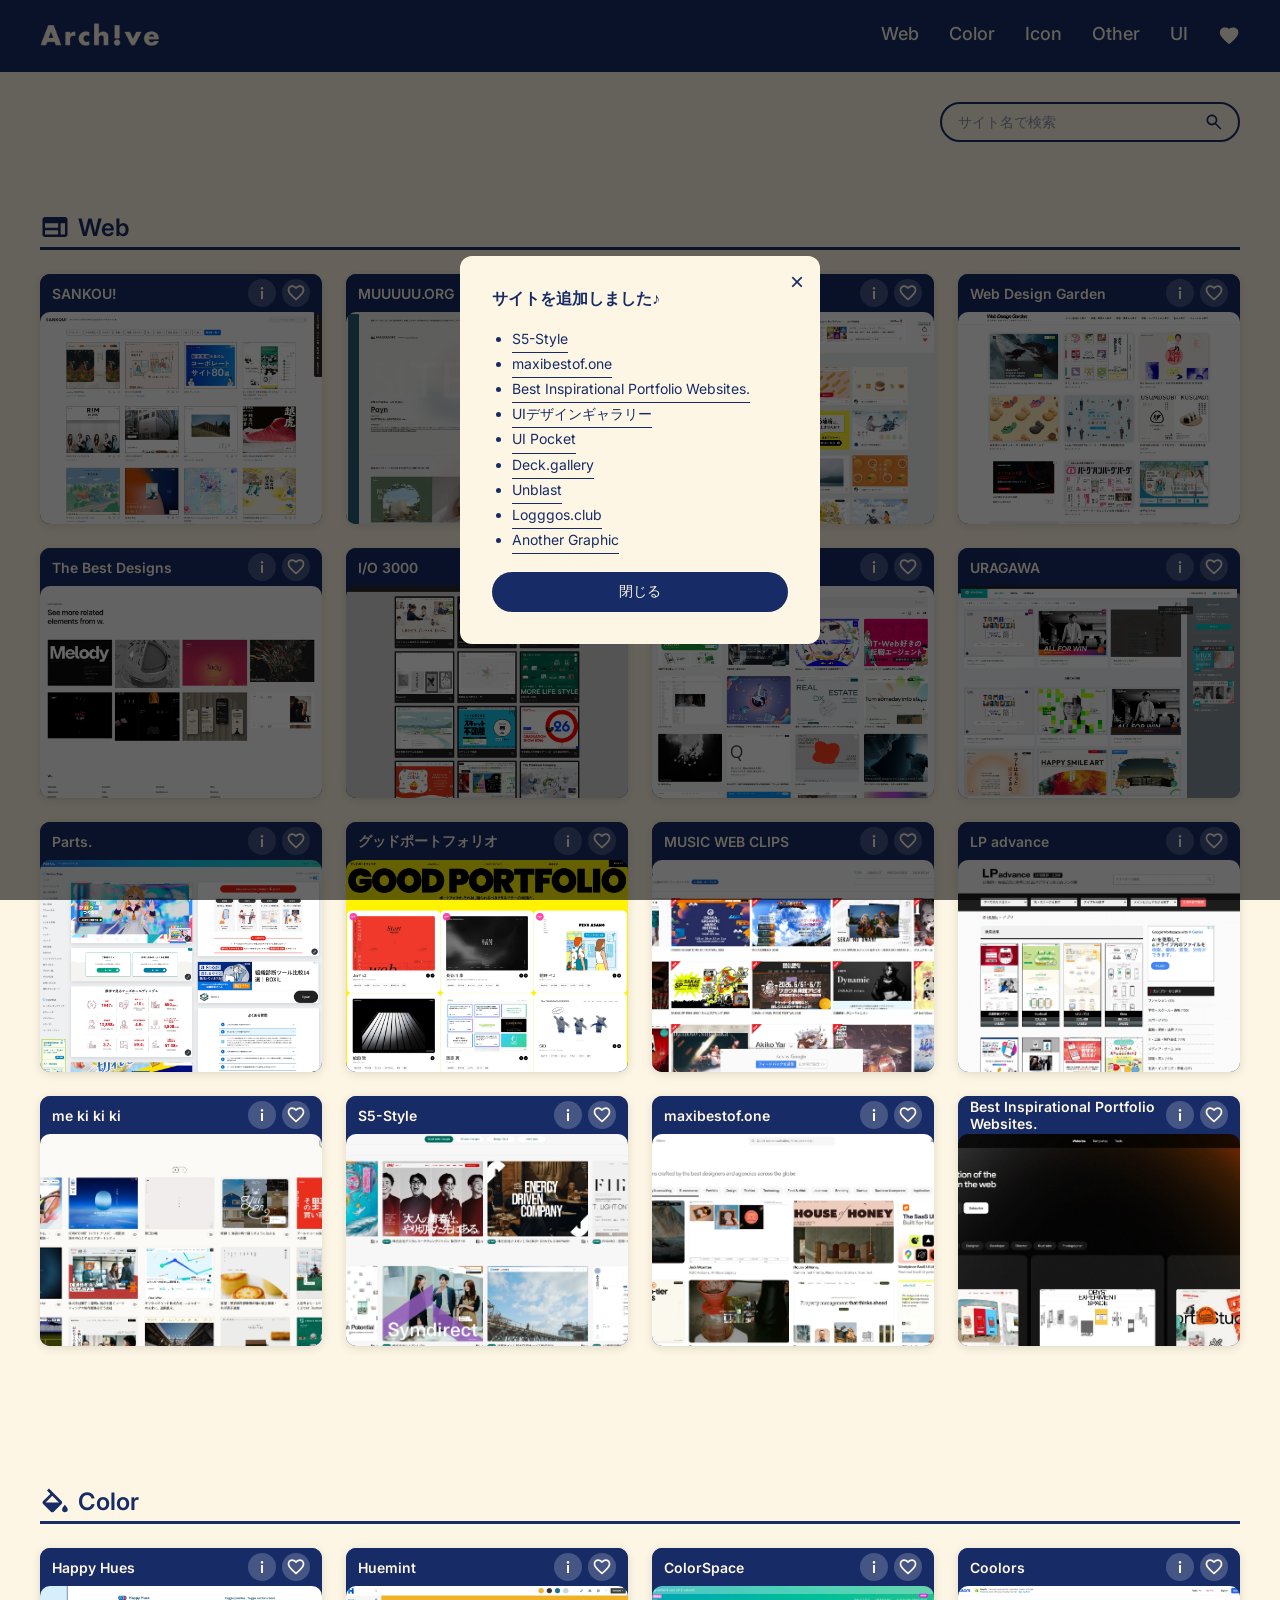
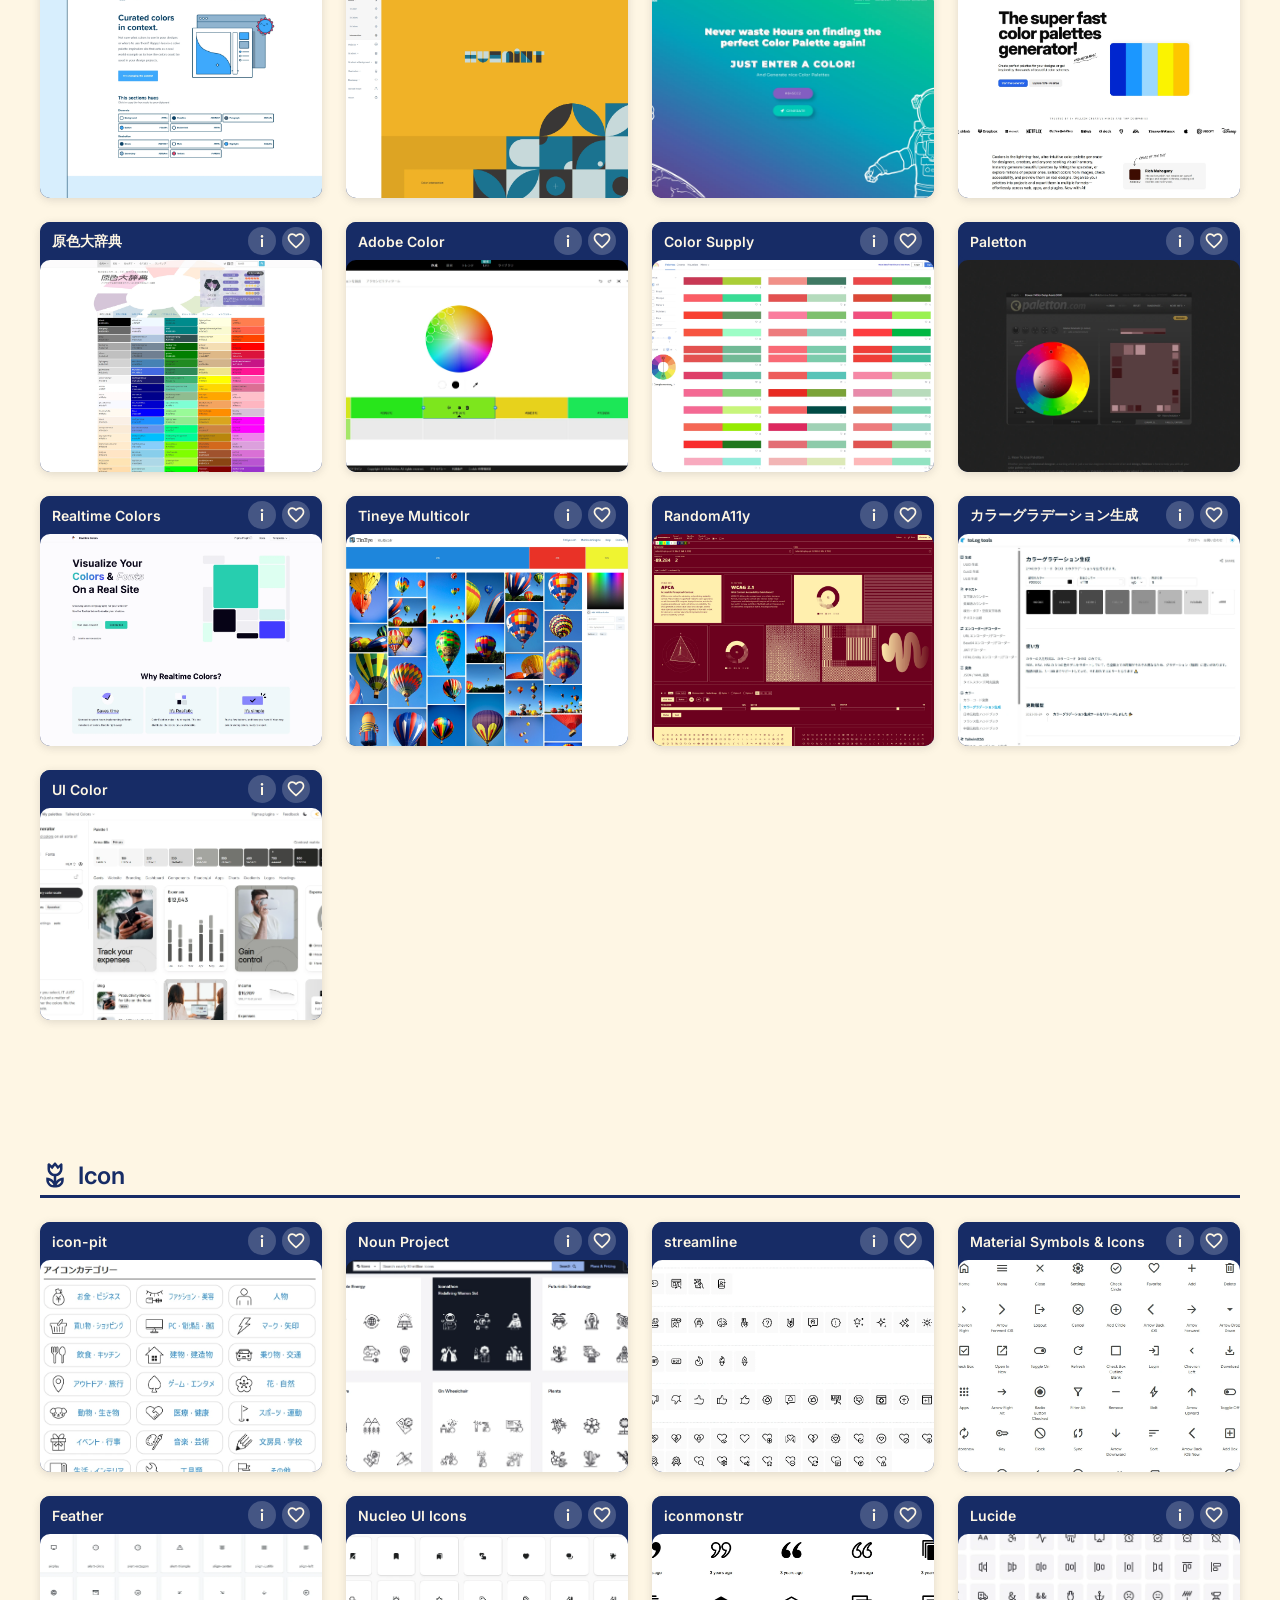
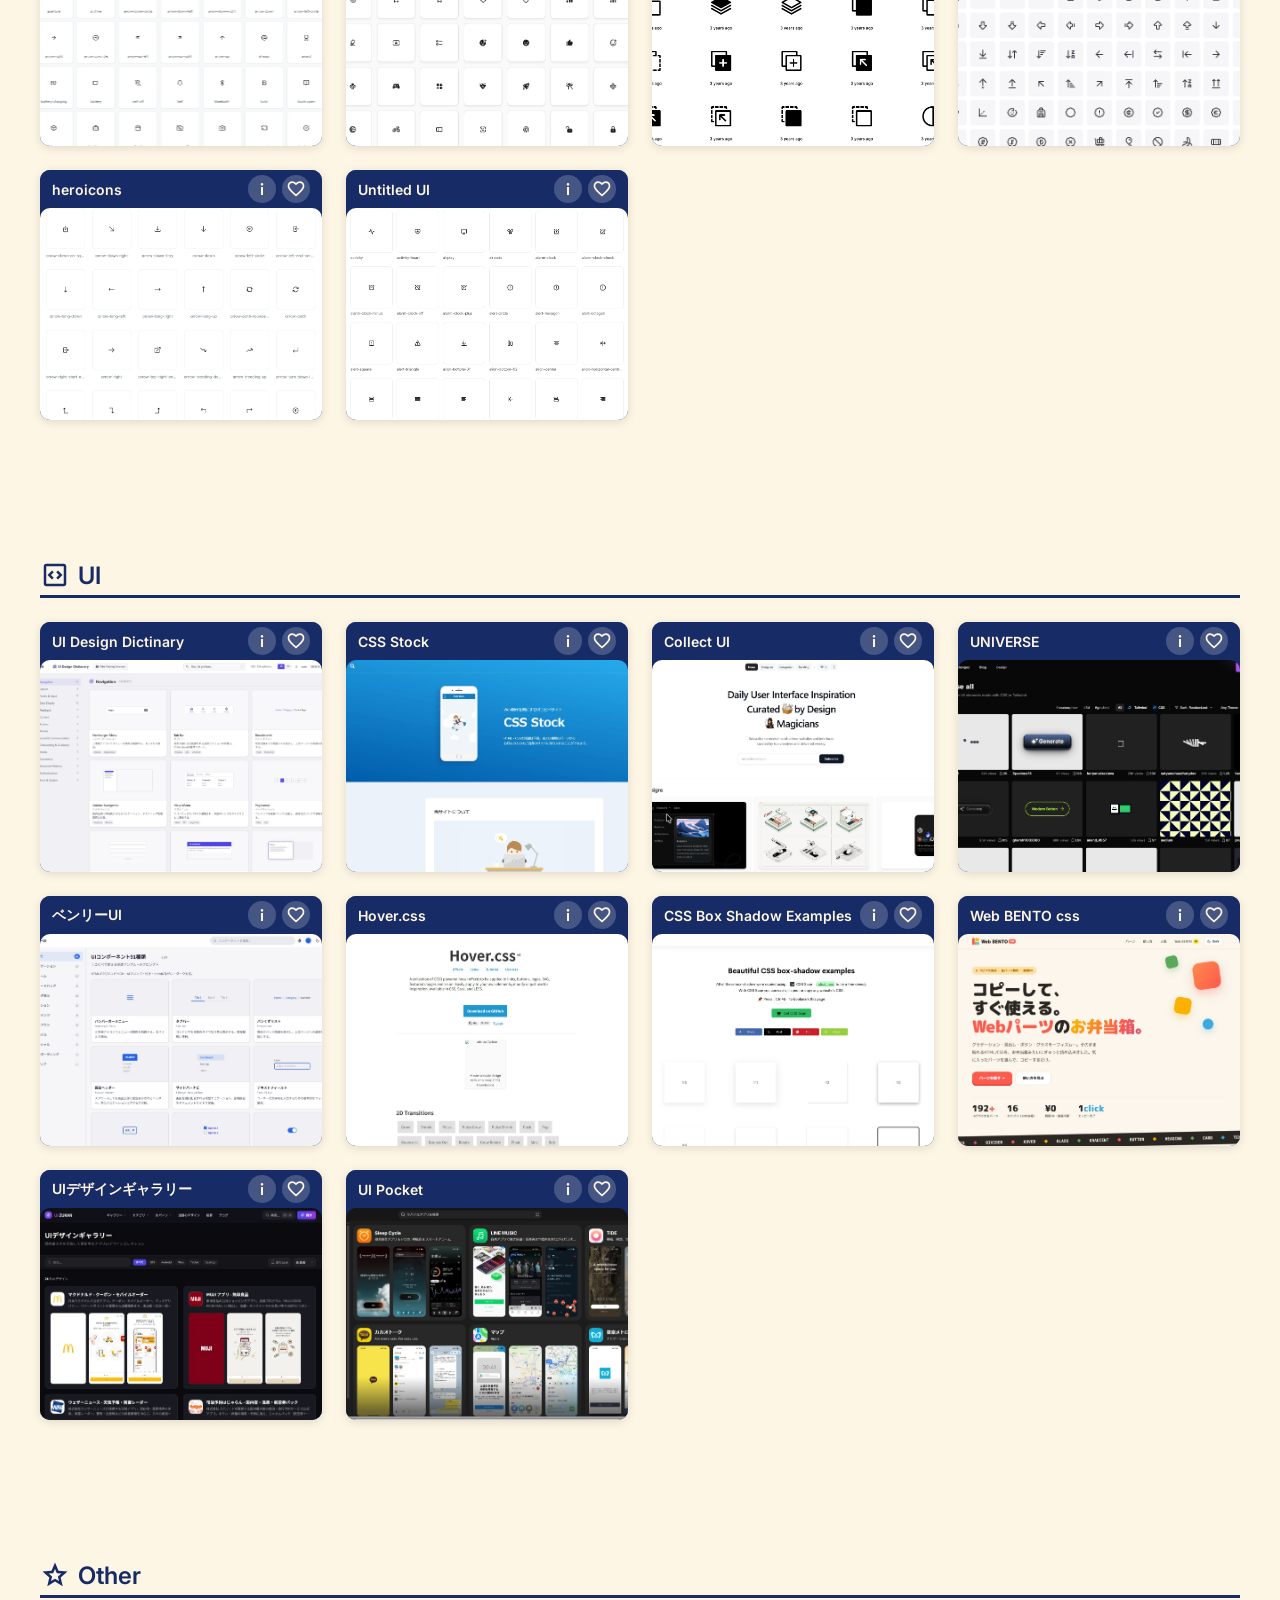
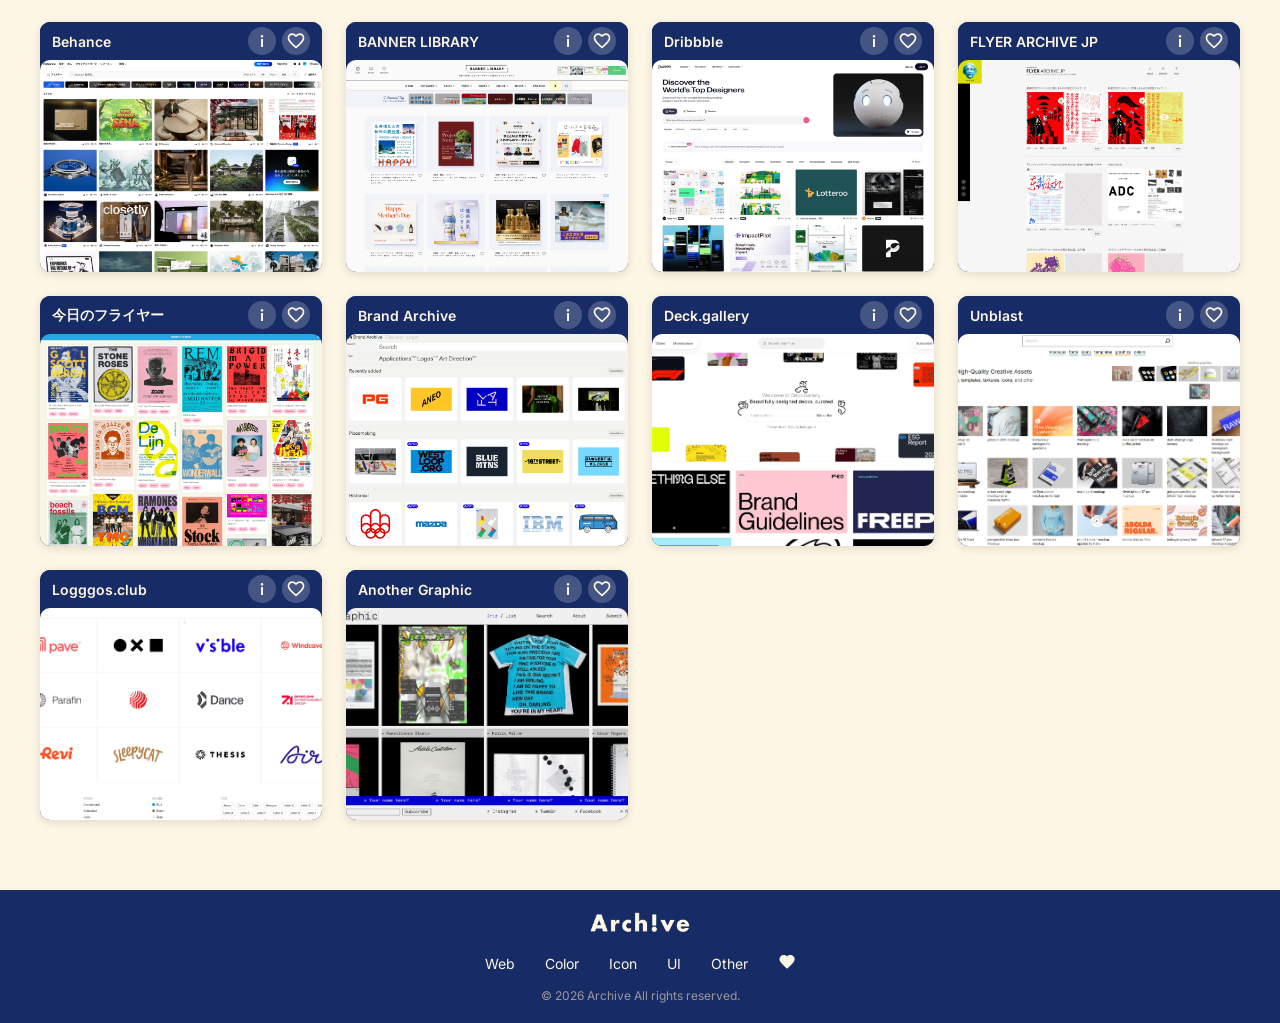
==== index.html @ 092ecb94 "Move shared functions into common.js getFavorites, saveFavorite, escapeAttr and the detail modal cod" ====
<!DOCTYPE html>
<html lang="ja">
  <head>
    <meta charset="UTF-8">
    <meta name="viewport" content="width=device-width, initial-scale=1.0">
    <title>Arch!ve</title>

      <style>
        html,
        body {
          background: #172C66;
        }

        html.skip-loading .loading {
          display: none;
        }
      </style>

      <script>
        // favorites.html から戻った場合だけ、最初からローディングを隠す
        if (sessionStorage.getItem('fromFavorites') === 'true') {
          document.documentElement.classList.add('skip-loading');
          sessionStorage.removeItem('fromFavorites');
        }
      </script>

    <link rel="icon" href="img/favicon.webp">
    <link rel="preconnect" href="https://fonts.googleapis.com">
    <link rel="preconnect" href="https://fonts.gstatic.com" crossorigin>
    <link href="https://fonts.googleapis.com/css2?family=Inter:wght@400;600;700&display=swap" rel="stylesheet">
    <link rel="stylesheet" href="css/style.css">


  </head>
  <body>

    <!-- From Uiverse.io by JkHuger --> 
    <div class="loading" id="loading">
      <div class="animation">Arch!ve</div>
    </div>

    <!-- ヘッダー -->
    <header class="header">
      <div class="header-inner">
        <p class="header-logo"> <img src="img/logo.png" alt=""></p>

        <nav class="header-nav">
          <ul class="header-nav-list">
            <li class="header-nav-item">
              <a href="#website">
                <span>Web</span>
                <span>Web</span>
              </a>
            </li>
            <li class="header-nav-item">
              <a href="#color">
                <span>Color</span>
                <span>Color</span>
              </a>
            </li>
            <li class="header-nav-item">
              <a href="#icon">
                <span>Icon</span>
                <span>Icon</span>
              </a>
            </li>
            <li class="header-nav-item">
              <a href="#other">
                <span>Other</span>
                <span>Other</span>
              </a>
            </li>
            <li class="header-nav-item">
              <a href="#ui">
                <span>UI</span>
                <span>UI</span>
              </a>
            </li>
            <li class="header-fav-btn">
              <a href="favorites.html">
                <img src="img/fav-fill.svg" alt="お気に入り">
              </a>
            </li>
          </ul>

        </nav>

      </div>
    </header>

    <!-- 固定ナビバー -->
    <nav class="sticky-nav">
      <ul class="sticky-nav-list">
        <li><a href="#website">Web</a></li>
        <li><a href="#color">Color</a></li>
        <li><a href="#icon">Icon</a></li>
        <li><a href="#ui">UI</a></li>
        <li><a href="#other">Other</a></li>
        <li><a href="favorites.html" class="sticky-fav-btn" ><img src="img/fav-fill.svg" alt="お気に入り"></a></li>
      </ul>
    </nav>

    <main>
      <!-- 検索エリア -->
      <div class="search">
        <div class="search-inner">
        <div class="search-box">
          <input
           type="text"
           class="search-input"
           placeholder="サイト名で検索"
           id="searchInput"
           >
           <img src="img/search.svg" alt="" class="search-icon">
        </div>
        </div>
      </div>

      <!-- Webサイトセクション -->
      <section class="section" id="website">
        <div class="section-inner">
          <h2 class="section-title">
            <img src="img/web.svg" alt="">Web
          </h2>
          <div class="card-list" id="websiteList">
            <!-- JSがここにカードを生成する -->
          </div>
        </div>
      </section>


      <!-- 配色セクション -->
      <section class="section" id="color">
        <div class="section-inner">
          <h2 class="section-title">
            <img src="img/color.svg" alt="">Color
          </h2>
          <div class="card-list" id="colorList">
            <!-- JSがここにカードを生成する -->
          </div>
        </div>
      </section>


      <!-- アイコンセクション -->
      <section class="section" id="icon">
        <div class="section-inner">
          <h2 class="section-title">
            <img src="img/icon.svg" alt="">Icon
          </h2>
          <div class="card-list" id="iconList">
            <!-- JSがここにカードを生成する -->
          </div>
        </div>
      </section>

      <!-- UIセクション -->
      <section class="section" id="ui">
        <div class="section-inner">
          <h2 class="section-title">
            <img src="img/ui.svg" alt="">UI
          </h2>
          <div class="card-list" id="uiList">
            <!-- JSがここにカードを生成する -->
          </div>
        </div>
      </section>

      <!-- その他セクション -->
      <section class="section" id="other">
        <div class="section-inner">
          <h2 class="section-title">
            <img src="img/other.svg" alt="">Other
          </h2>
          <div class="card-list" id="otherList">
            <!-- JSがここにカードを生成する -->
          </div>
        </div>
      </section>

    </main>

    <!-- TOPに戻るボタン -->
    <button class="back-to-top" id="backToTop">
      <img src="img/up.svg" alt="TOPに戻る">
    </button>

    <!-- モーダル 空の器 JSによって情報が流し込まれるイメージ-->
    <div class="modal-overlay" id="modalOverlay">
      <div class="modal">
        <button class="modal-close" id="modalClose">×</button>
        <h3 class="modal-title" id="modalTitle"></h3>
        <div class="modal-thumb">
          <img id="modalImg" src="" alt="">
        </div>
        <p class="modal-desc" id="modalDesc"></p>
        <a class="modal-link" id="modalLink" href="" target="_blank">
          サイトを見る　↗
        </a>
      </div>
    </div>

    <!-- 新着サイトお知らせダイアログ -->
    <div class="notice-overlay" id="noticeOverlay" style="display:none;">
      <div class="notice">
        <button class="notice-close" id="noticeClose">×</button>
        <p class="notice-title">サイトを追加しました♪</p>
        <ul class="notice-list" id="noticeList"></ul>
        <button class="notice-btn" id="noticeBtn">閉じる</button>
      </div>
    </div>

    <!-- フッター -->
    <footer class="footer">
      <div class="footer-inner">
        <p class="footer-logo"><img src="img/logo.png" alt=""></p>
        <nav class="footer-nav">
          <ul class="footer-nav-list">
            <li><a href="#website">Web</a></li>
            <li><a href="#color">Color</a></li>
            <li><a href="#icon">Icon</a></li>
            <li><a href="#ui">UI</a></li>
            <li><a href="#other">Other</a></li>
            <li><a href="favorites.html"><img src="img/fav-fill.svg" class="footer-fav"></a></li>
          </ul>
        </nav>
        <p class="footer-copy">© 2026 Archive All rights reserved.</p>
      </div>
    </footer>

    <script src="js/sites-data.js"></script>
    <script src="js/common.js"></script>
    <script src="js/script.js"></script>
  </body>
</html>
---- css/style.css ----
* {
  margin: 0;
  padding: 0;
  box-sizing: border-box;
}

body {
  font-family: 'Inter', sans-serif;
  background-color: #FEF6E4;
}

a {
  text-decoration: none;
  color: inherit;
}

ul {
  list-style: none;
}

img {
  width: 100%;
  display: block;
}



/* ========================
  ローディング
======================== */
.loading {
  position: fixed;
  top: 0;
  left: 0;
  width: 100%;
  height: 100%;
  background-color: #172C66;
  display: flex;
  align-items: center;
  justify-content: center;
  z-index: 9999;
  opacity: 1;
  pointer-events: auto;
  transition: opacity 0.5s ease;
}

/* ★追加: JSが付ける is-hidden でフェードアウトさせる */
.loading.is-hidden {
  opacity: 0;
  pointer-events: none;
}

.loading.is-active .animation {
  animation:
    typing 1.5s steps(7, end) forwards,
    blink-caret 0.5s step-end infinite alternate;
}

@keyframes typing {
  from {
    width: 0;
  }

  to {
    width: 7ch;
  }
}

@keyframes blink-caret {
  50% {
    border-color: transparent;
  }
}

.animation {
  font: bold 200% Consolas, Monaco, monospace;
  color: #FEF6E4;
  border-right: 0.1em solid #FEF6E4;
  width: 0;
  white-space: nowrap;
  overflow: hidden;
}

/* ========================
   ヘッダー
======================== */
.header {
  height: 72px;
  display: flex;
  align-items: center;
  background-color: #172C66;
}

.header-inner {
  max-width: 1200px;
  margin: 0 auto;
  padding: 0 ;
  width: 100%;
  display: flex;
  align-items: center;
  justify-content: space-between;
}

.header-logo img{
  width: 120px;
  height: auto;
}


.header-nav-list {
  color: #FEF6E4;
  display: flex;
  gap: 30px;
}

.header-nav-item a {
  font-size: 18px;
  font-weight: 500;
  display: inline-block;
  overflow: hidden; /* はみ出た文字を隠す */
  position: relative;
  height: 1.2em; /* 1行分の高さ */
}

.header-nav-item a span {
  display: block;
  transition: transform 0.3s ease;
}

.header-nav-item a:hover span {
  transform: translateY(-100%); /* 上に消える */
}


.header-fav-btn {
  cursor: pointer;
  display: flex;
  align-items: center;
  justify-content: center;
  transition: transform 0.2s;
}

.header-fav-btn a {
  display: flex;
  align-items: center;
}

.header-fav-btn img {
  width: 22px;
  height: 22px;
}

.header-fav-btn:hover {
  transform: scale(1.2);
}

/* ========================
  固定ナビバー
======================== */
.sticky-nav {
  position: fixed;
  top: 0;
  left: 0;
  width: 100%;
  height: 40px; /* 細め */
  background-color: rgba(23, 44, 102, 0.9);
  display: flex;
  align-items: center;
  justify-content: center;
  z-index: 100;
  opacity: 0; /* 最初は非表示 */
  pointer-events: none; /* 非表示のときはクリック無効 */
  transition: opacity 0.3s ease;
  border-bottom: 1px solid #FEF6E4; 
}

.sticky-nav.visible {
  opacity: 1;
  pointer-events: auto;
}

.sticky-nav-list {
  display: flex;
  gap: 40px;
}

.sticky-nav-list a {
  font-size: 13px;
  color: #FEF6E4;
}

.sticky-fav-btn {
  width: 16px;
  height: 16px;
  display: inline-flex;
  align-items: center;
  justify-content: center;
  padding: 0;
}

/* ========================
   検索
======================== */
.search {
  padding: 30px 0 0 0;
}

.search-inner {
  max-width: 1200px;
  margin: 0 auto;
  padding: 0;
  display: flex;
  justify-content: flex-end;
}

.search-input {
  width: 300px;
  height: 40px;
  border: 2px solid #172C66;
  border-radius: 20px;
  padding: 0 16px;
  font-size: 14px;
  outline: none;
  background-color: transparent;
  color: #172C66;
}

.search-input::placeholder {
  color: #172C66;
  opacity: 0.5;
}

.search-icon {
  position: absolute;
  right: 16px;
  top: 50%;
  transform: translateY(-50%); /* 上下中央に */
  width: 20px;
  height: 20px;
}

.search-box {
  position: relative; /* アイコンの基準点 */
  width: 300px;
}

/* ========================
   セクション共通
======================== */
.section {
  padding: 70px 0;
}


.section-inner {
  max-width: 1200px;
  margin: 0 auto;
  padding: 0;
}

.section-title {
  font-size: 24px;
  font-weight: 600;
  margin-bottom: 24px;
  display: flex;
  align-items: center;
  gap: 8px;
  padding-bottom: 5px;
  border-bottom: 3px solid #172C66;
  color: #172C66;
}

.section-title img {
  width: 30px;
  height: 30px;
}





/* ========================
   カード
======================== */
.card-list {
  display: grid;
  grid-template-columns: repeat(4, 1fr); /* ★変更: 282px固定 → 幅に合わせて伸縮（1200pxのときは今までどおり282px） */
  gap: 24px;
  margin: 0 auto;
}


.card {
  border: none;
  border-radius: 10px;
  overflow: visible;
  transition: transform 0.3s;
  background-color: #172C66;
  box-shadow: rgba(99, 99, 99, 0.2) 0px 2px 8px 0px;
}

.card-title {
  width: 100%; /* ★変更: 282px → 100% */
  height: 38px;
  font-size: 14px;
  color: #FEF6E4;
  font-weight: 600;
  display: flex;
  align-items: center;
  padding: 0 12px;
  border-radius: 10px;
  background-color: #172C66;
  position: relative; /* 追加 */
}

.card-thumb {
  position: relative;
  overflow: hidden;
  border-radius: 10px; /* 全体に角丸 */

}



.card-thumb img {
  width: 100%; /* ★変更: 282px → 100% */
  height: auto;
  aspect-ratio: 282 / 212; /* ★変更: 高さ固定 → 元の縦横比を維持 */
  object-fit: cover;
  object-position: top ;
  transition: transform 0.3s ease;
  display: block;
}

.card-thumb img:hover {
  transform: scale(1.05); 
}




.favorite-btn {
  position: static;
  right: 8px; /* card-titleの右端に配置 */
  width: 28px;
  height: 28px;
  border-radius: 50%;
  border: none;
  background-color: rgba(255, 255, 255, 0.2);
  cursor: pointer;
  display: flex;
  align-items: center;
  justify-content: center;
  transition: transform 0.2s;
}



.card-btns {
  margin-left: auto;
  display: flex;
  align-items: center;
  gap: 6px;
}


.favorite-btn img {
  width: 20px;
  height: auto;
  margin-top: 2px;
}

.favorite-btn:hover {
  transform: scale(1.2);
}


/* ハートアニメーション用 */
.favorite-btn .fav-icon {
  display: block;
  width: 20px;
  height: 20px;
  background-image: url("../img/fav.svg");     /* 通常：輪郭ハート */
  background-size: 100%;
  background-repeat: no-repeat;
  transform-origin: 50% 100%;
}

/* activeのとき画像ファイルごと切り替える */
.favorite-btn.active .fav-icon {
  background-image: url("../img/fav-fill.svg"); /* 塗りありハートに変更 */
}

.detail-btn {
  width: 28px;
  height: 28px;
  border-radius: 50%;
  border: none;
  background-color: rgba(255, 255, 255, 0.2);
  cursor: pointer;
  display: flex;
  align-items: center;
  justify-content: center;
  transition: transform 0.2s;
  padding: 0;
}

.detail-btn:hover {
  transform: scale(1.1);
}

.detail-btn img {
  width: 16px;
  height: 16px;
}

/* ========================
   TOPに戻るボタン
======================== */
.back-to-top {
  position: fixed;       /* 画面に固定 */
  bottom: 32px;          /* 下から32px */
  right: 32px;           /* 右から32px */
  width: 48px;
  height: 48px;
  border-radius: 50%;    /* 正円 */
  background-color: #172C66;
  border: none;
  cursor: pointer;
  display: flex;
  align-items: center;
  justify-content: center;
  z-index: 100;
  opacity: 0;            /* 最初は非表示 */
  pointer-events: none;  /* 非表示のときはクリック無効 */
  transition: opacity 0.3s ease, transform 0.2s;
}

.back-to-top.visible {
  opacity: 1;
  pointer-events: auto;
}

.back-to-top:hover {
  transform: scale(1.1);
}

.back-to-top img {
  width: 30px;
  height: 30px;
}


/* ========================
   モーダル
======================== */
.modal-overlay {
  position: fixed;
  top: 0;
  left: 0;
  width: 100%;
  height: 100%;
  background-color: rgba(0, 0, 0, 0.7);
  z-index: 200;
  display: flex;
  align-items: center;
  justify-content: center;
  opacity: 0;
  pointer-events: none;
  transition: opacity 0.3s ease;
}

.modal-overlay.visible {
  opacity: 1;
  pointer-events: auto;
}

.modal {
  background-color: #FEF6E4;
  border-radius: 10px;
  padding: 32px;
  width: 480px;
  position: relative;
}

.modal-close {
  position: absolute;
  top: 16px;
  right: 16px;
  width: 32px;
  height: 32px;
  border: none;
  background-color: transparent;
  font-size: 28px;
  cursor: pointer;
  color: #172C66;
}

.modal-title {
  font-size: 18px;
  font-weight: 700;
  color: #172C66;
  margin-bottom: 16px;
}

.modal-thumb {
  border-radius: 8px;
  overflow: hidden;
  margin-bottom: 16px;
}

.modal-thumb img {
  width: 100%;
  height: 240px;
  object-fit: cover;
  object-position: top;
}

.modal-desc {
  font-size: 14px;
  color: #333333;
  margin-bottom: 24px;
  line-height: 1.6;
  white-space: pre-line; /* 改行コードを有効にする */
}

.modal-link {
  display: inline-block;
  height: 40px;
  padding: 0 24px;
  background-color: #172C66;
  color: #FEF6E4;
  border-radius: 20px;
  font-size: 14px;
  line-height: 40px;
  transition: all .3s;
}

.modal-link:hover {
  color: #FEF6E4;
  background-color: #172C66;
  opacity: 0.7;
}


/* ========================
  新着お知らせダイアログ
======================== */
.notice-overlay {
  position: fixed;
  top: 0;
  left: 0;
  width: 100%;
  height: 100%;
  background-color: rgba(0, 0, 0, 0.6);
  z-index: 300;
  display: flex;
  align-items: center;
  justify-content: center;
}

.notice {
  background-color: #FEF6E4;
  border-radius: 12px;
  padding: 32px;
  width: 360px;
  position: relative;
}

.notice-close {
  position: absolute;
  top: 12px;
  right: 16px;
  background: transparent;
  border: none;
  font-size: 24px;
  cursor: pointer;
  color: #172C66;
}

.notice-title {
  font-size: 16px;
  font-weight: 700;
  color: #172C66;
  margin-bottom: 16px;
}

.notice-list {
  list-style: disc;
  padding-left: 20px;
  margin-bottom: 20px;
  color: #172C66;
  font-size: 14px;
  line-height: 1.8;
}

.notice-list a {
  position: relative;
  color: #172C66;
  text-decoration: none;
  display: inline-block;
}

.notice-list a::after {
  content: '';
  position: absolute;
  left: 0;
  bottom: -2px;
  width: 100%;
  height: 1px;
  background-color: #172C66;
  transform: scaleX(1);
  transform-origin: left;
}

.notice-list a:hover::after {
  animation: underline-sweep 0.4s ease;
}

@keyframes underline-sweep {
  0% {
    transform: scaleX(0);
    transform-origin: left;
  }
  100% {
    transform: scaleX(1);
    transform-origin: left;
  }
}

.notice-btn {
  display: block;
  width: 100%;
  height: 40px;
  background-color: #172C66;
  color: #FEF6E4;
  border: none;
  border-radius: 20px;
  font-size: 14px;
  cursor: pointer;
}


/* ========================
   フッター
======================== */
.footer {
  padding: 20px 0;
  background-color: #172C66;
}

.footer-inner {
  max-width: 1200px;
  margin: 0 auto;
  padding: 0 120px;
  display: flex;
  flex-direction: column;
  align-items: center;
  gap: 15px;
}

.footer-logo img{
  width: 100px;
  height: auto;
}

.footer-nav-list {
  display: flex;
  gap: 30px;
}

.footer-nav-list a {
  font-size: 14px;
  color: #FEF6E4;
}

.footer-copy {
  font-size: 12px;
  color: #999999;
}



.footer-fav {
  width: 18px;
  height: auto;
}



/* ========================
   お気に入りページ
======================== */

/* 「まだお気に入りがありません」メッセージ */
.empty-message {
  display: none; /* デフォルトは非表示。JSから show する */
  text-align: center;
  padding: 60px 0;
  color: #172C66;
}

.empty-message p {
  font-size: 16px;
  margin-bottom: 20px;
  opacity: 0.7;
}

.empty-link {
  display: inline-block;
  height: 40px;
  padding: 0 24px;
  background-color: #172C66;
  color: #FEF6E4;
  border-radius: 20px;
  font-size: 14px;
  line-height: 40px;
  transition: opacity 0.3s;
}

.empty-link:hover {
  opacity: 0.7;
}

/* 現在のページのナビリンクを強調 */
.nav-active {
  text-decoration: underline;
  text-underline-offset: 4px;
}

.back-btn-wrap {
  text-align: center;
  margin-top: 32px;
}


/* ========================
   レスポンシブ
======================== */

/* ★追加: 1025〜1199pxで画面の端に貼り付かないよう左右に余白をとる */
@media (max-width: 1199px) {
  .header-inner,
  .search-inner,
  .section-inner {
    padding: 0 40px;
  }
}

@media (max-width: 1024px) {

  /* ヘッダー */
  .header-inner {
    padding: 0 40px;
  }

  .search-inner {
    padding: 0 40px; 
  }

  /* セクション */
  .section-inner {
    padding: 0 40px;
  }

  /* カード2列に変更 */
  .card-list {
    grid-template-columns: repeat(2, 1fr); /* 幅を固定 */
    gap: 20px;
    margin: 0 auto;
  }

  /* カードの固定幅を解除 */
  .card-title {
    width: 100%;
  }

  .card-thumb img {
    width: 100%;
    height: auto;
    aspect-ratio: 282 / 212; /* 元の縦横比を維持 */
  }

  /* ハートボタン */
  .favorite-btn img {
    width: 20px;
    height: 20px;
  }

  /* フッター */
  .footer-inner {
    padding: 0 40px;
  }
}



@media (max-width: 768px) {

  /* ホバーアニメーション停止 */
  .card-thumb img:hover {
    transform: none;
  }

  .header-nav-item a:hover span {
    transform: none;
  }

  .search-inner {
    padding: 0 24px;
  }


  .favorite-btn:hover {
    transform: none;
  }


  /* ヘッダー */
  .header-inner {
    padding: 0 24px;
  }

  .header-logo img{
  width: 100px;
  height: auto;
}


  .header-nav-list {
    display: flex;
    gap: 15px; /*gapは子要素同士の間隔を指定するプロパティ*/
  }


  .header-nav-item a {
    font-size: 12px;
  }

  .header-fav-btn img {
  width: 12px;
  height: 12px;
}


  /* セクション */
  .section-inner {
    padding: 0 24px;
  }

  /* カード2列に変更 */
  .card-list {
    grid-template-columns: repeat(1, 1fr);
    gap: 16px;
  }

  /* カードの固定幅を解除 */
  .card-title {
    width: 100%;
  }

  .card-thumb img {
    width: 100%;
    height: auto;
    aspect-ratio: 282 / 212;
  }

    /* ハートボタンの画像サイズを固定 */
  .favorite-btn img {
    width: 20px;
    height: 20px;
    margin-top: 2px;
  }

  .footer-inner {
    padding: 0 24px;
  }


  /* フッター */
  .footer-inner {
    padding: 0 24px;
  }
}
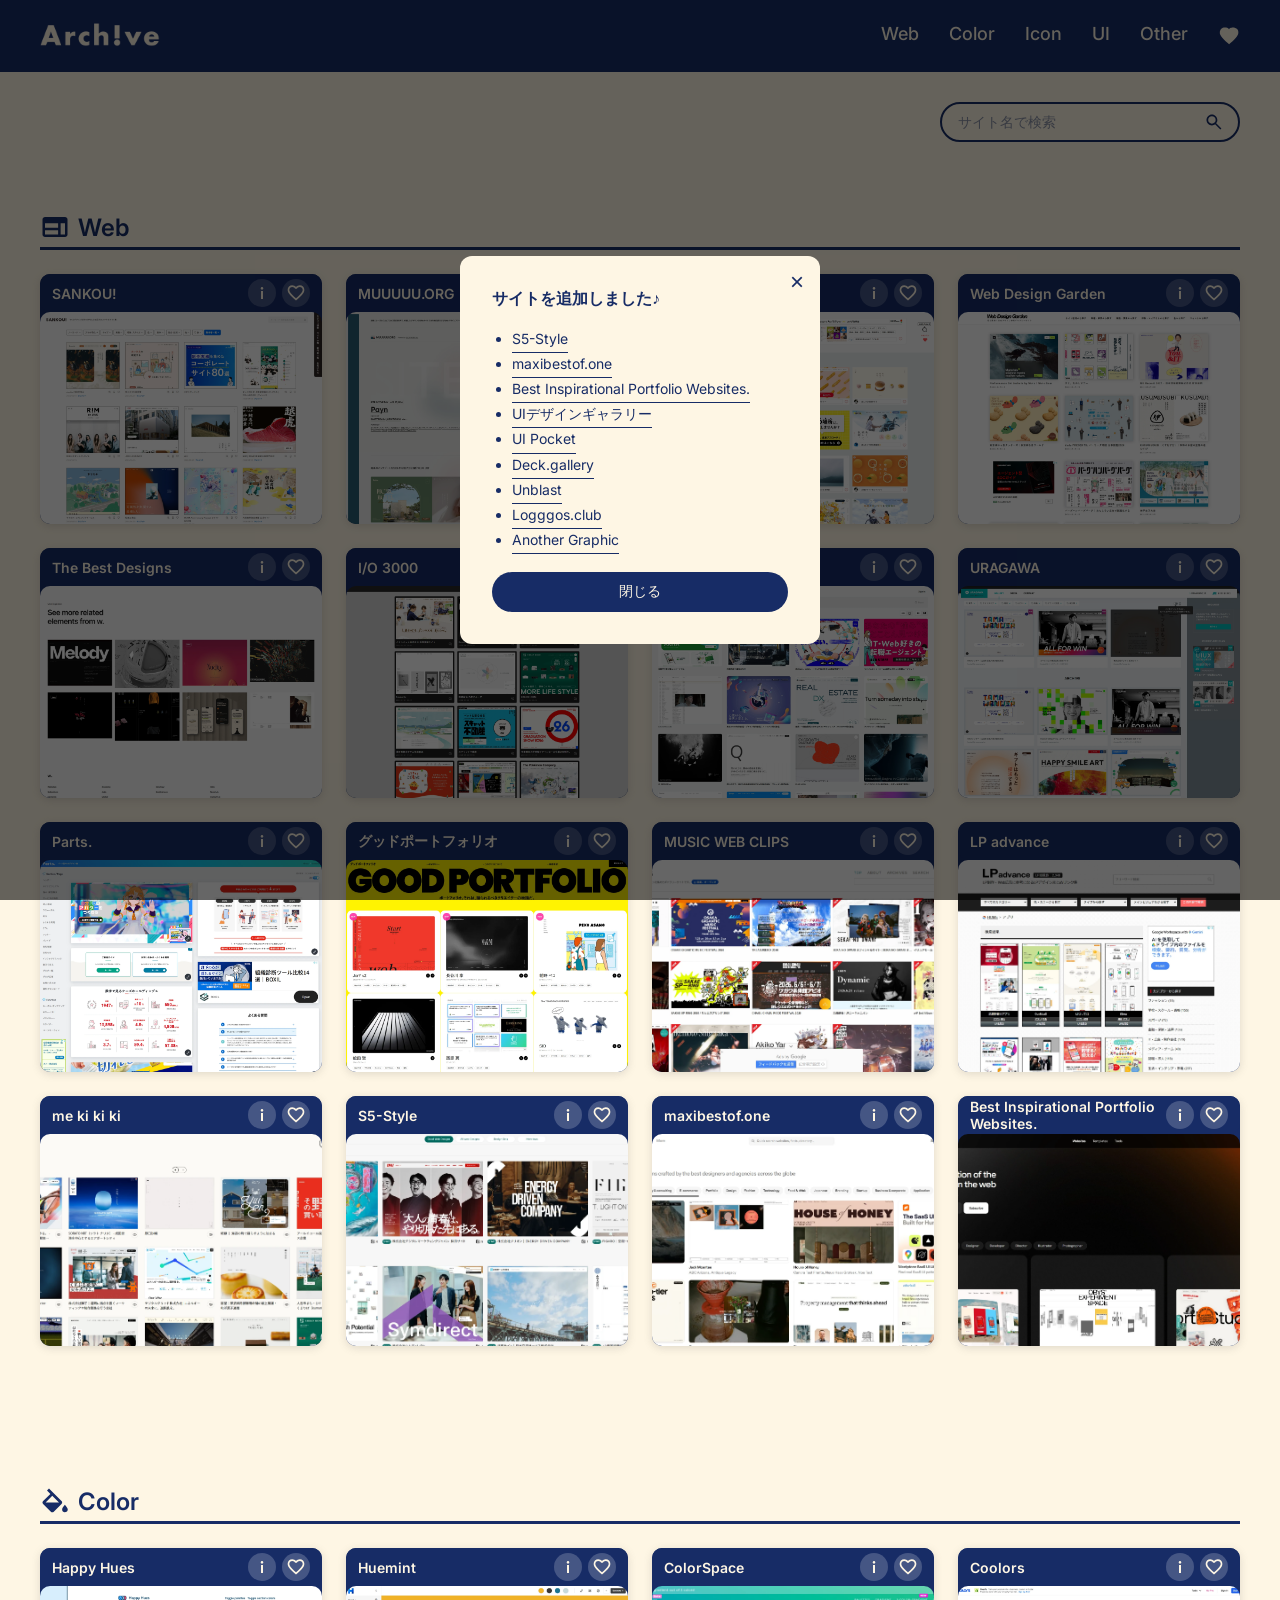
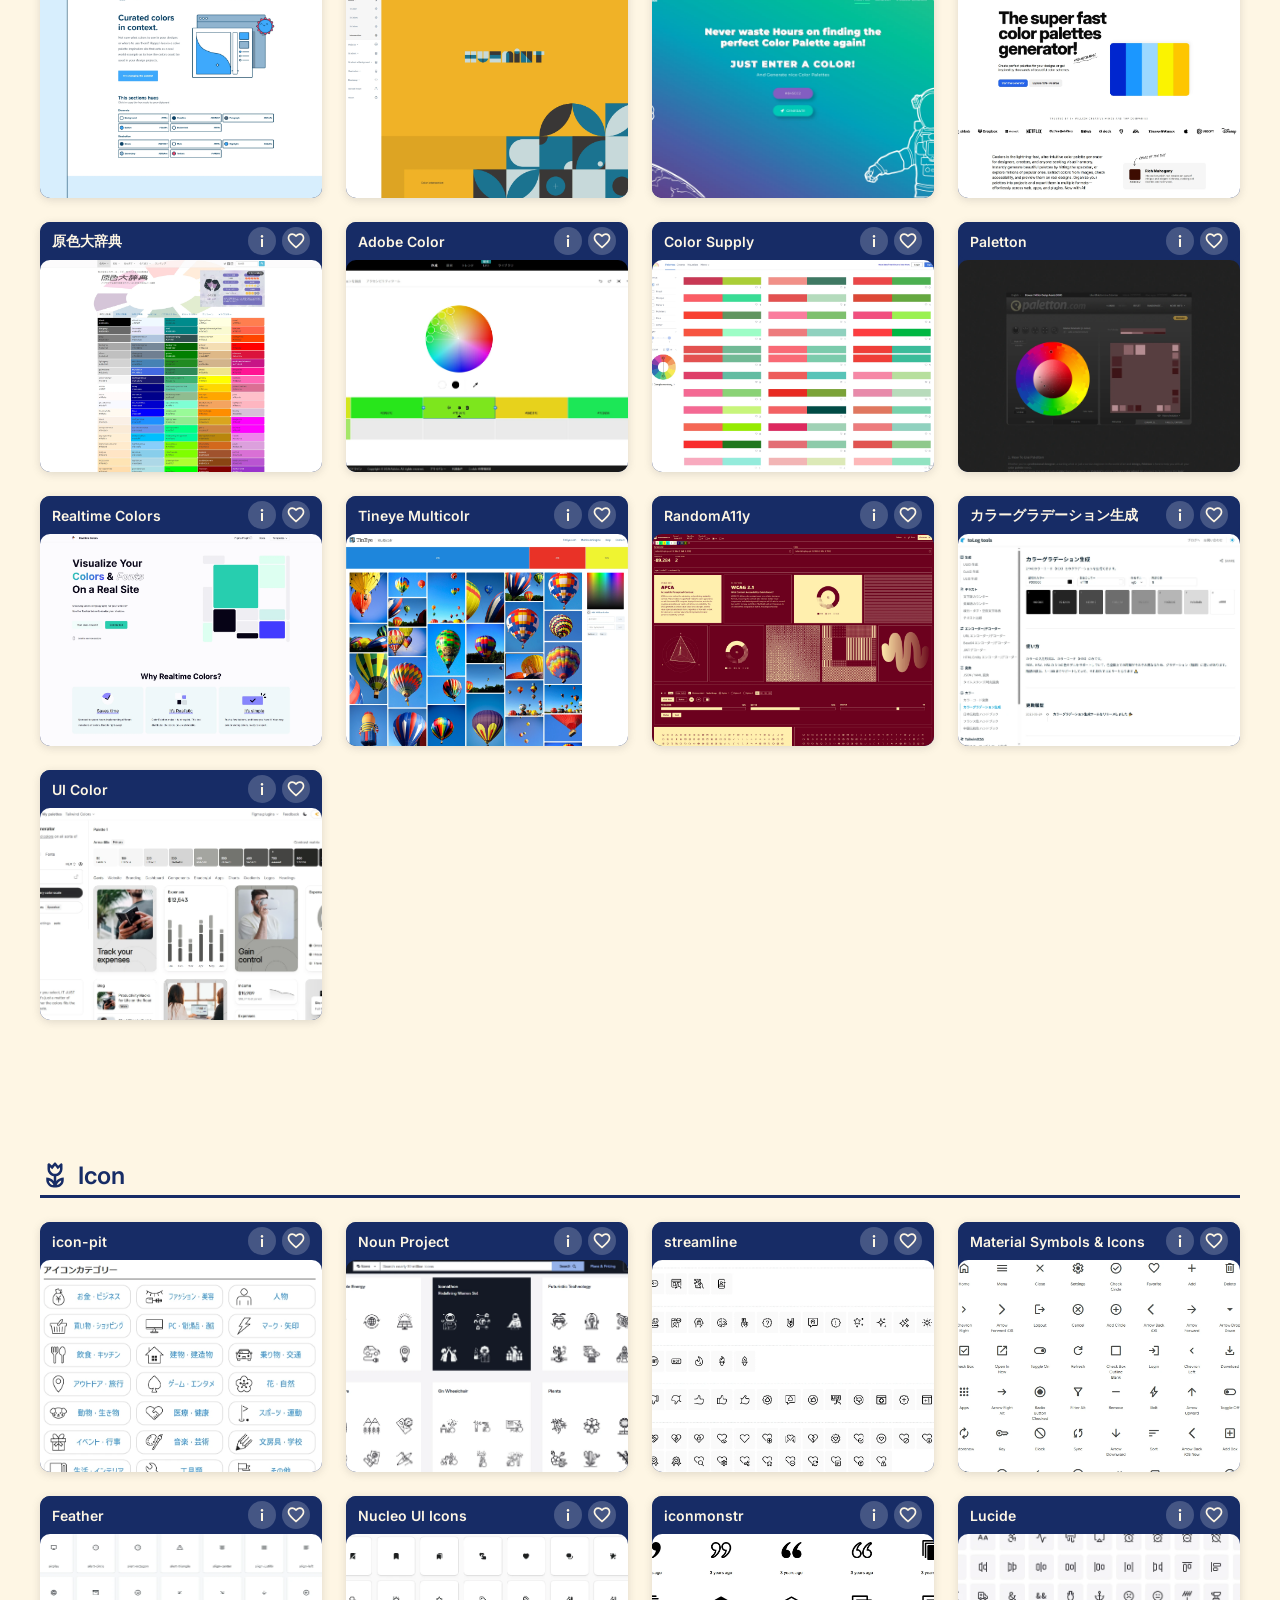
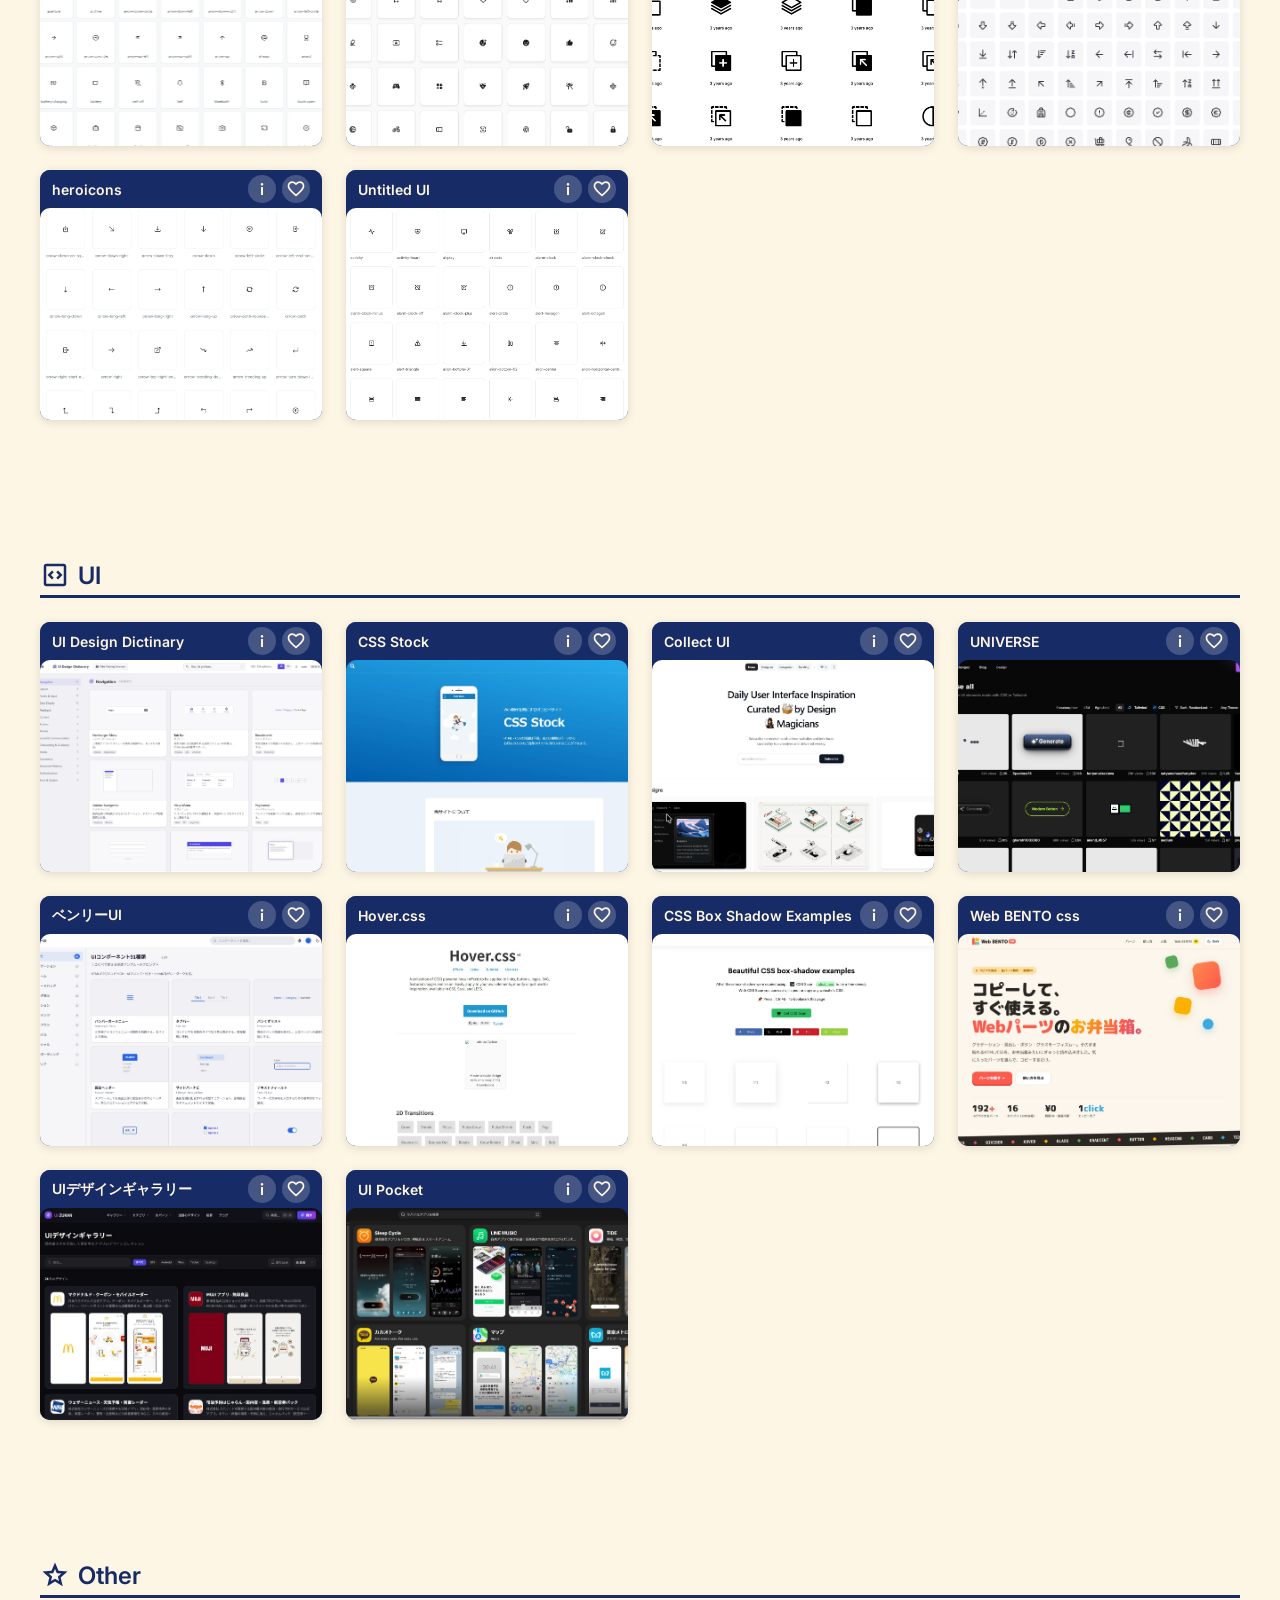
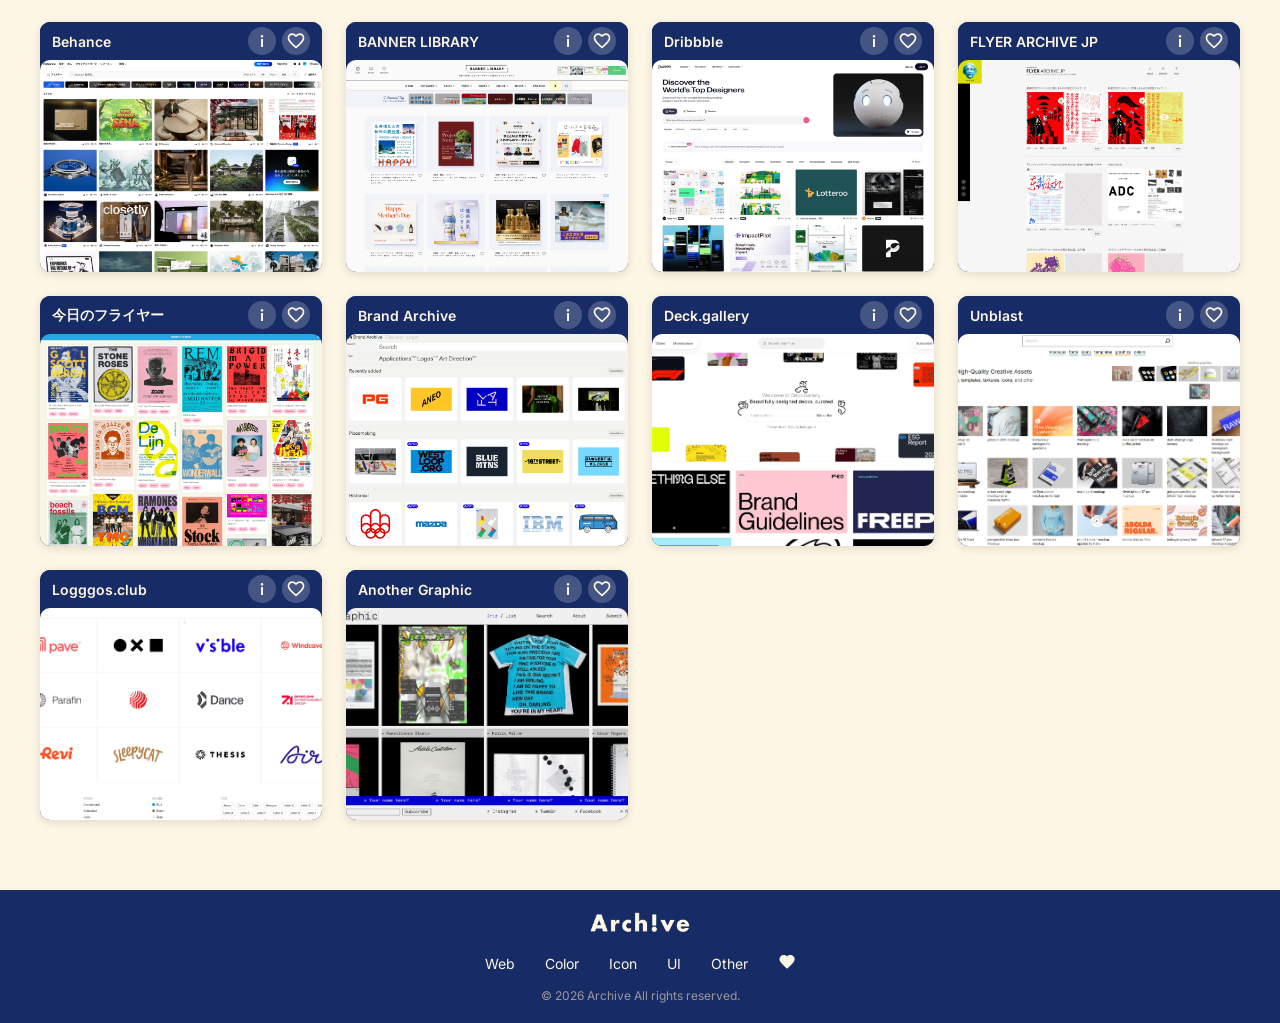
==== commit f4f47199: "Put UI before Other in the top page header menu The top page header listed Other before UI, while th" ====
--- a/index.html
+++ b/index.html
@@ -65,15 +65,15 @@
               </a>
             </li>
             <li class="header-nav-item">
+              <a href="#ui">
+                <span>UI</span>
+                <span>UI</span>
+              </a>
+            </li>
+            <li class="header-nav-item">
               <a href="#other">
                 <span>Other</span>
                 <span>Other</span>
-              </a>
-            </li>
-            <li class="header-nav-item">
-              <a href="#ui">
-                <span>UI</span>
-                <span>UI</span>
               </a>
             </li>
             <li class="header-fav-btn">
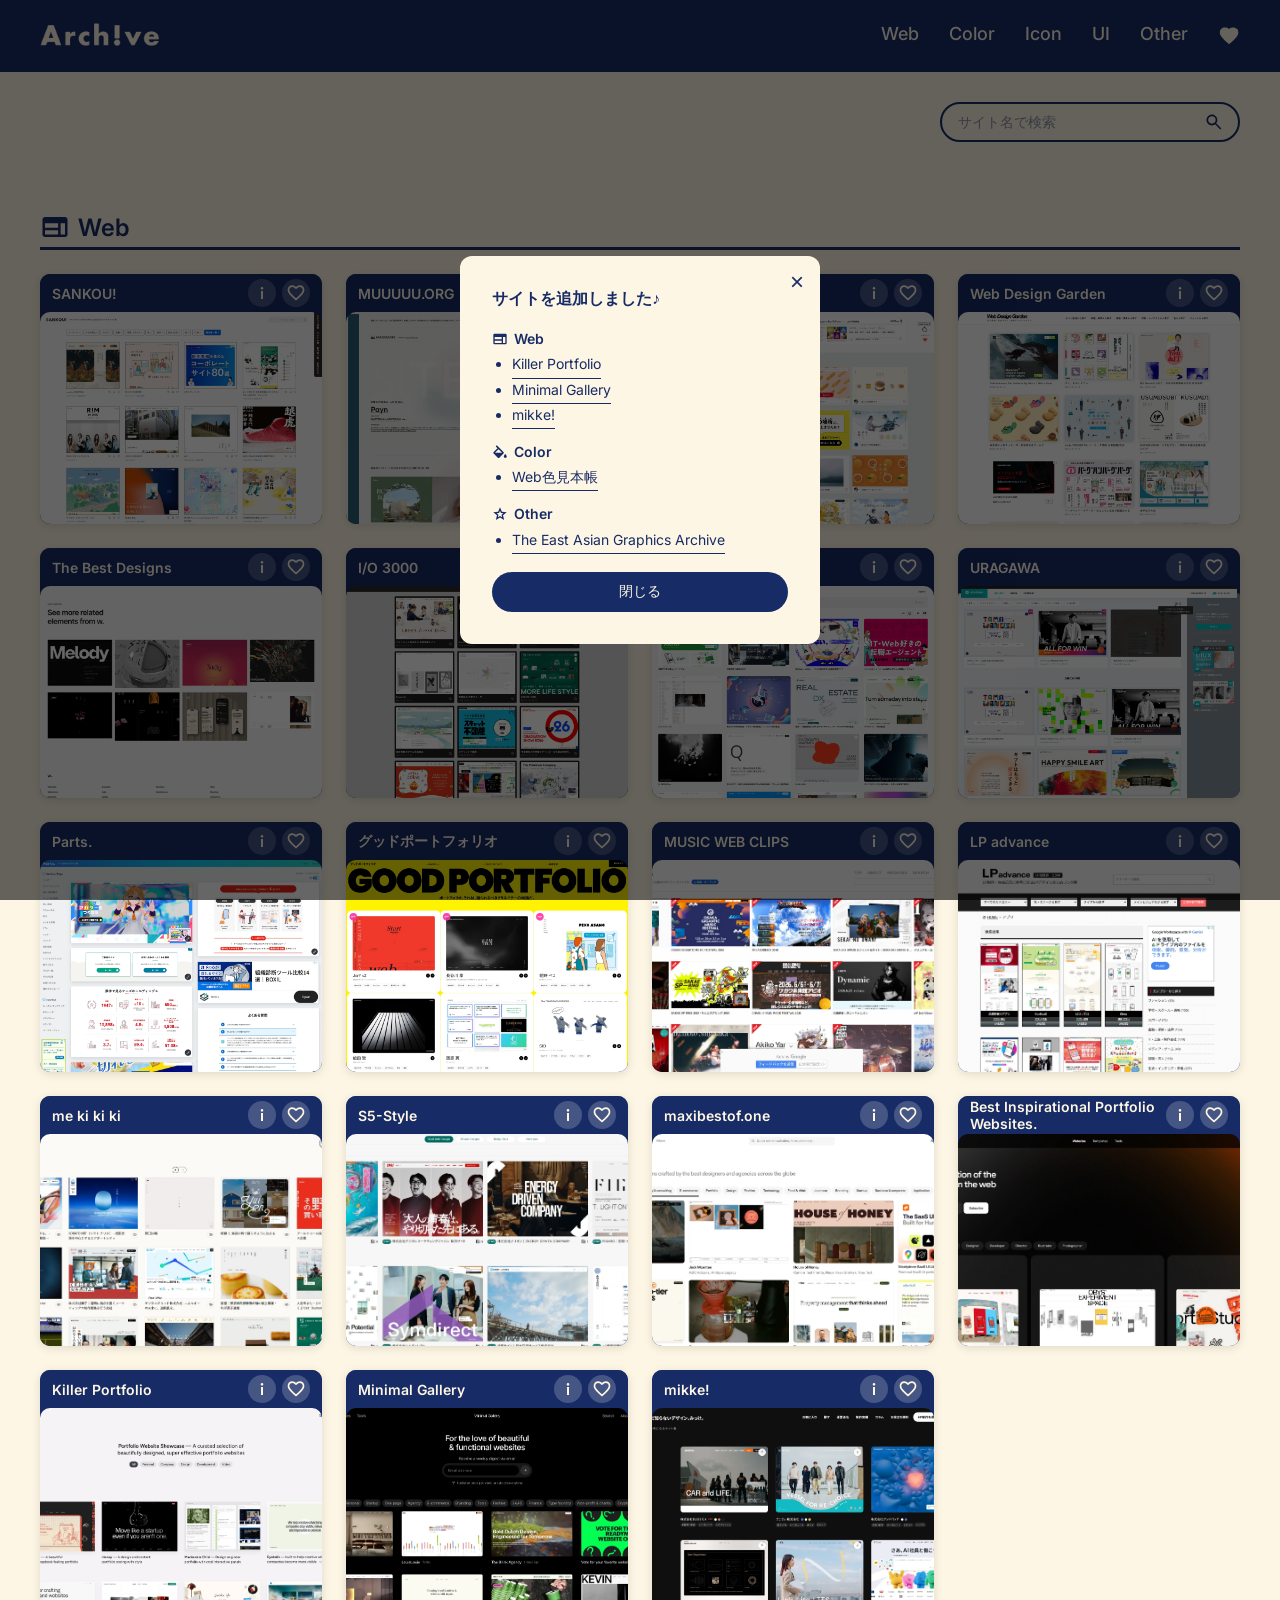
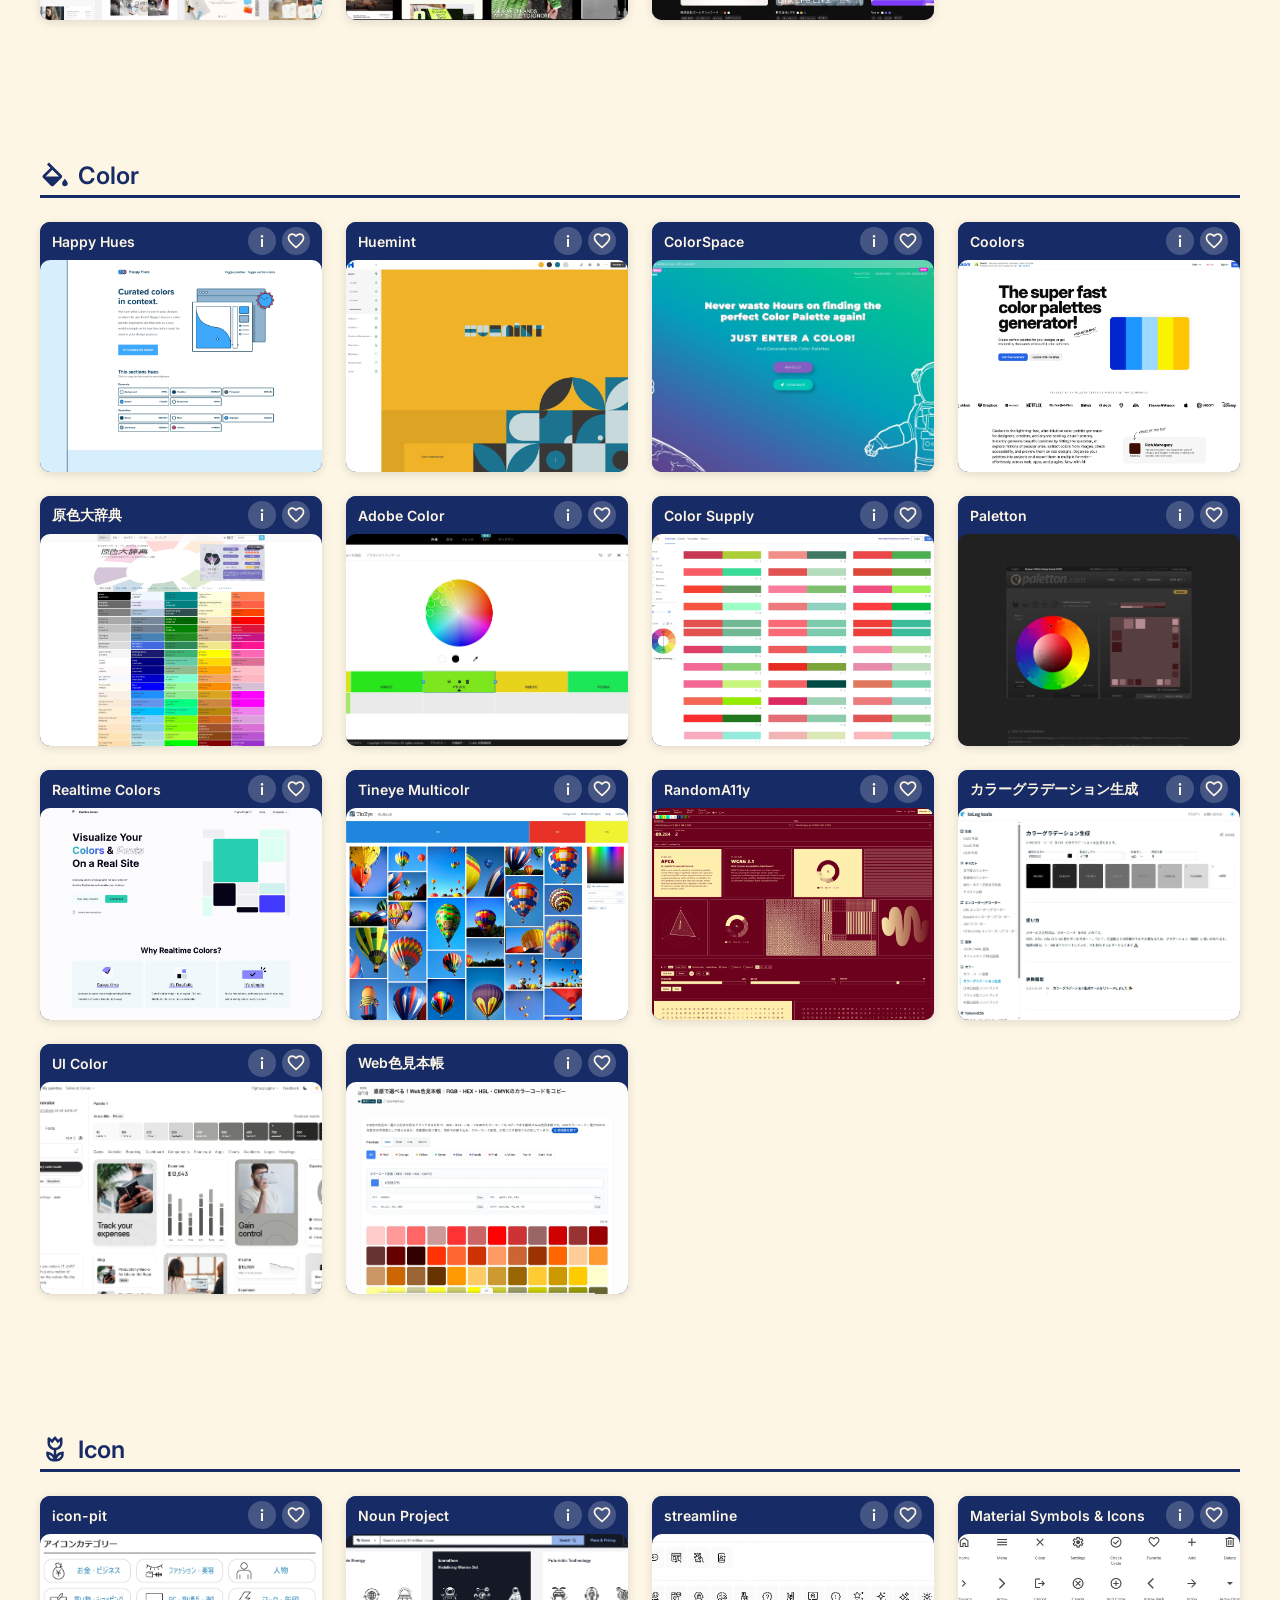
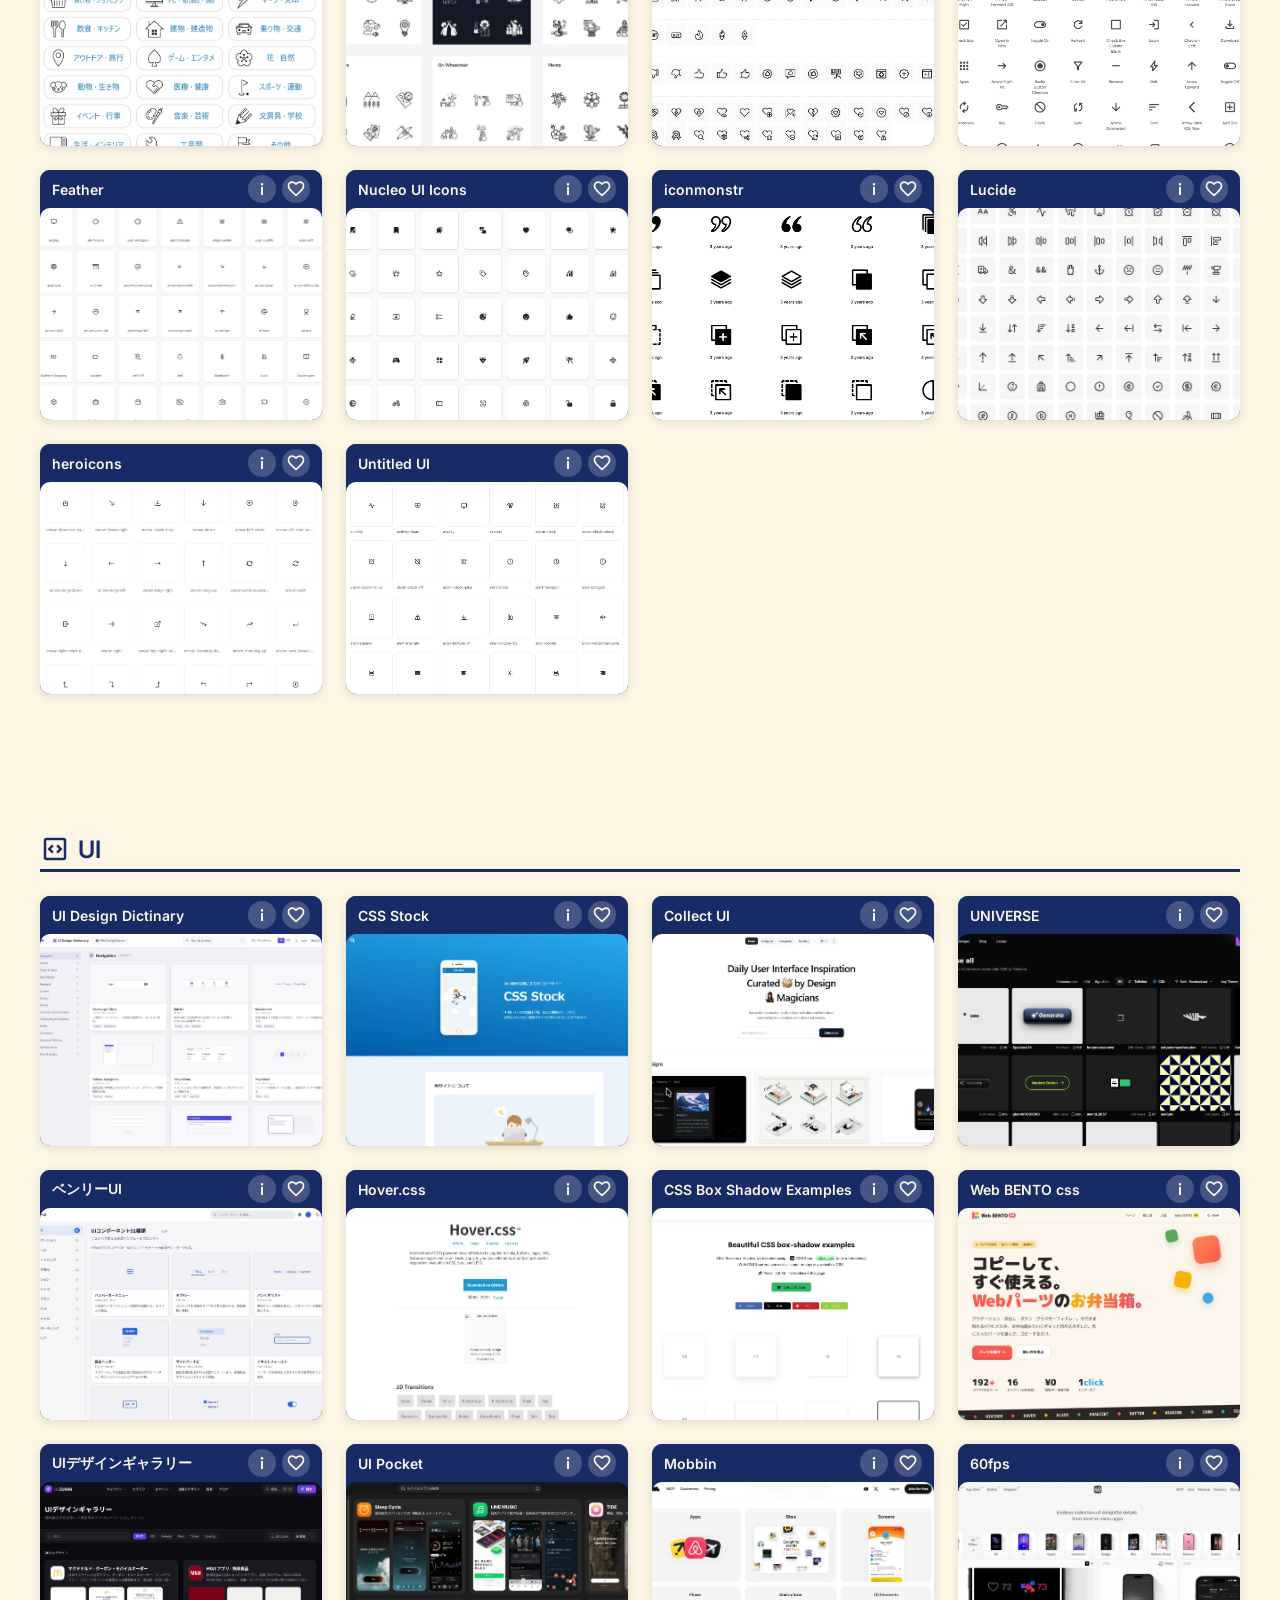
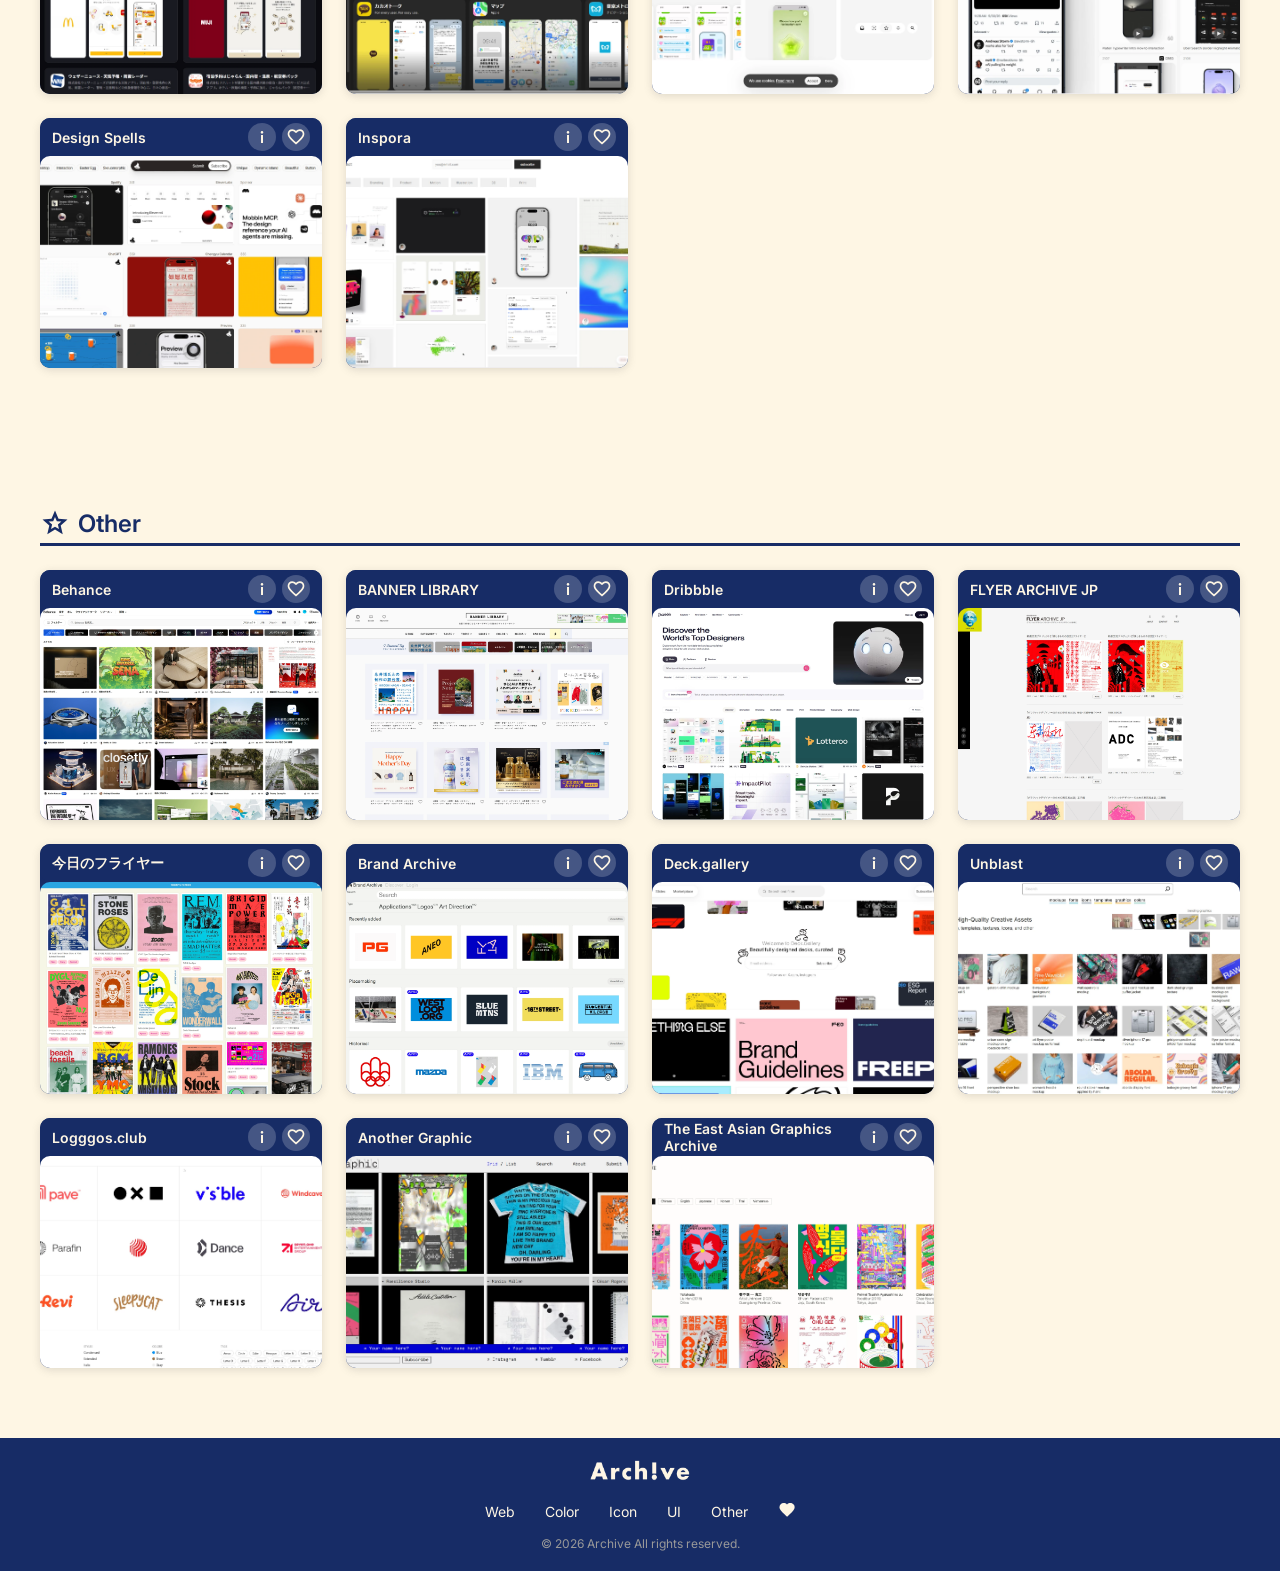
==== commit f4b354a4: "Add OGP tags and a share image Shared links had no preview card. Adds description, Open Graph and Tw" ====
--- a/index.html
+++ b/index.html
@@ -4,6 +4,19 @@
     <meta charset="UTF-8">
     <meta name="viewport" content="width=device-width, initial-scale=1.0">
     <title>Arch!ve</title>
+
+    <!-- ★追加: URLを共有したときのカード（OGP） -->
+    <meta name="description" content="個性豊かなギャラリーサイトをぎゅぎゅっと集めました！Web・配色・アイコン・UIなど、ジャンル別に探せるので、いつもと違う参考サイトがきっと見つかります。新しいアイデアの入り口にどうぞ。">
+    <meta property="og:type" content="website">
+    <meta property="og:site_name" content="Arch!ve">
+    <meta property="og:title" content="Arch!ve">
+    <meta property="og:description" content="個性豊かなギャラリーサイトをぎゅぎゅっと集めました！Web・配色・アイコン・UIなど、ジャンル別に探せるので、いつもと違う参考サイトがきっと見つかります。新しいアイデアの入り口にどうぞ。">
+    <meta property="og:url" content="https://gallery-archive.netlify.app/">
+    <meta property="og:image" content="https://gallery-archive.netlify.app/img/ogp.png">
+    <meta property="og:image:width" content="1200">
+    <meta property="og:image:height" content="630">
+    <meta property="og:locale" content="ja_JP">
+    <meta name="twitter:card" content="summary_large_image">
 
       <style>
         html,
@@ -114,6 +127,11 @@
            <img src="img/search.svg" alt="" class="search-icon">
         </div>
         </div>
+      </div>
+
+      <!-- 検索で1件も見つからなかったときのメッセージ（JSで表示する） -->
+      <div class="search-empty" id="searchEmpty">
+        <p><span id="searchEmptyKeyword"></span> に一致するサイトは見つかりませんでした。</p>
       </div>
 
       <!-- Webサイトセクション -->
--- a/css/style.css
+++ b/css/style.css
@@ -242,6 +242,19 @@
 .search-box {
   position: relative; /* アイコンの基準点 */
   width: 300px;
+}
+
+/* 検索で1件も見つからなかったときのメッセージ */
+.search-empty {
+  display: none; /* デフォルトは非表示。JSから表示する */
+  text-align: center;
+  padding: 70px 0;
+  color: #172C66;
+}
+
+.search-empty p {
+  font-size: 16px;
+  opacity: 0.7;
 }
 
 /* ========================
@@ -586,12 +599,34 @@
 }
 
 .notice-list {
+  margin-bottom: 20px;
+  color: #172C66;
+  font-size: 14px;
+  line-height: 1.8;
+}
+
+/* ★追加: セクションごとのまとまり */
+.notice-group + .notice-group {
+  margin-top: 12px;
+}
+
+/* ★追加: セクション名（アイコン＋名前） */
+.notice-section {
+  display: flex;
+  align-items: center;
+  gap: 6px;
+  font-weight: 600;
+}
+
+.notice-section img {
+  width: 16px;
+  height: 16px;
+}
+
+/* ★追加: セクションの中のサイト一覧 */
+.notice-sites {
   list-style: disc;
   padding-left: 20px;
-  margin-bottom: 20px;
-  color: #172C66;
-  font-size: 14px;
-  line-height: 1.8;
 }
 
 .notice-list a {
